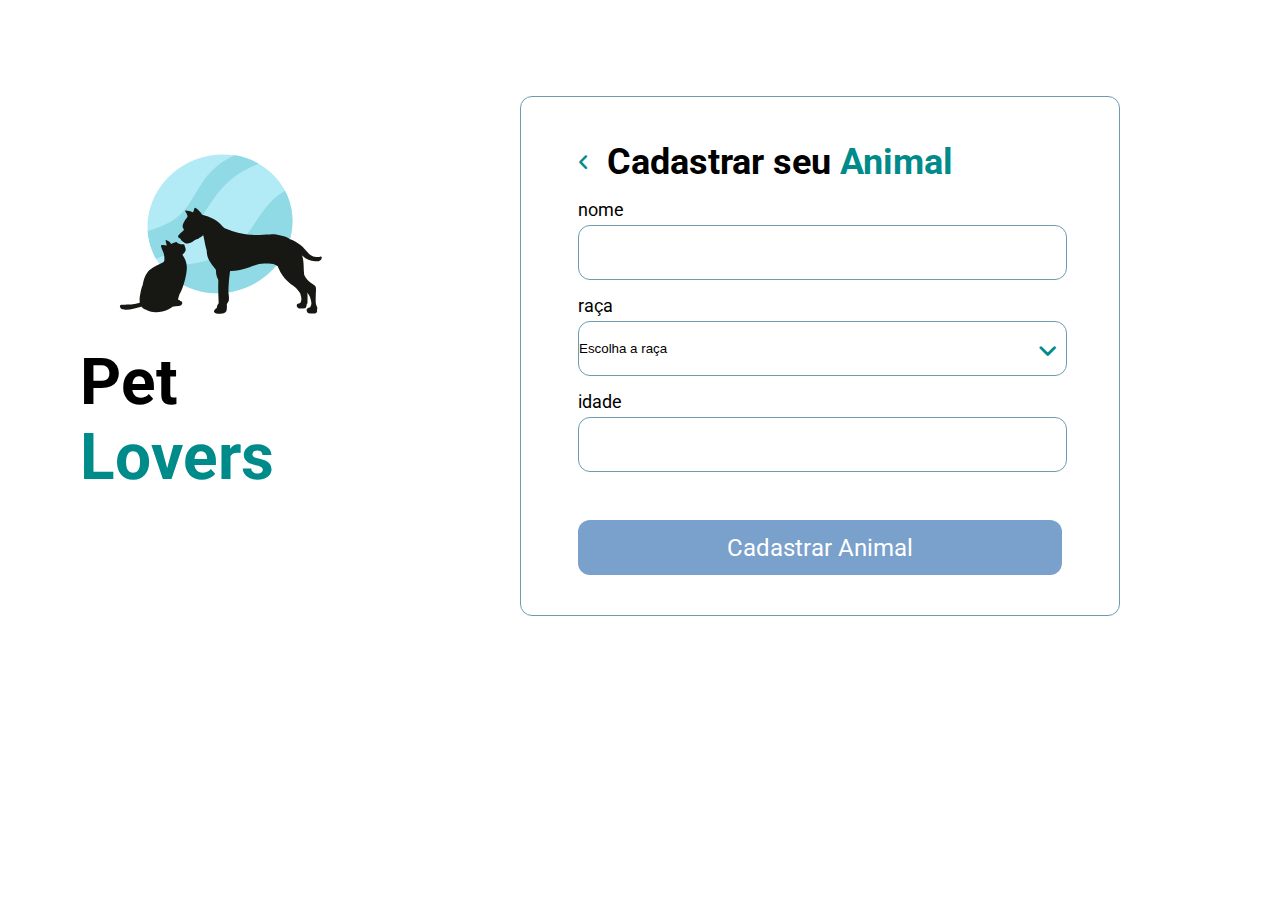
==== projeto 2.html @ 65e4877d "add to git" ====
<!DOCTYPE html>
<html lang="pt-br">
  <head>
    <meta charset="UTF-8" />
    <meta http-equiv="X-UA-Compatible" content="IE=edge" />
    <meta name="viewport" content="width=device-width, initial-scale=1.0" />
    <link rel="preconnect" href="https://fonts.googleapis.com" />
    <link rel="preconnect" href="https://fonts.gstatic.com" crossorigin />
    <link
      href="https://fonts.googleapis.com/css2?family=Roboto:wght@400;700&display=swap"
      rel="stylesheet"
    />
    <link rel="stylesheet" href="projeto.css">
    <link rel="stylesheet" href="./assets/fontawesome-free-6.4.0-web/css/all.css">
    <title>Página Cadastro</title>
  </head>
  <body>
    <div class="container">
        <aside>
            <img src="./assets/8796369.svg" alt="">
            <h1>Pet <span>Lovers</span></h1>
        </aside>
        <main>
          <header>
            <a href="projeto.html"><i class="fa-solid fa-angle-left"></i></a>
            <h2>Cadastrar seu <span>Animal</span></span></h2>
          </header>
            <form>
              <label for="input-name">Nome</label>
              <input type="text" id="input-name">
              <div class="selecao">
                <label for="select-race">Raça</label>
                <select id="select-race">
                  <option value="">Escolha a raça</option>
                  <option value="">Vira Lata</option>
                  <option value="">Schnauzer</option>
                </select>
              </div>
              <div class="age">
                <label for="input-age">Idade</label>
                <input type="text" id="input-age">
              </div>
            </form>
            <div class="actions">
                <a href="projeto-final.html">Cadastrar Animal</a>
            </div>
        </main>
    </div>
  </body>
</html>
---- projeto.css ----
*{
    margin: 0;
    padding: 0;
    box-sizing: border-box;
}
:root{
    font-size: 62.5%;
    --deafult-border: 1px solid rgb(110, 156, 174);
    --default-border-radius: 1.2rem;
}
body{
    font-family: "roboto";
    font-size: 1.4rem;

}
aside h1{
    font-size: 6.4rem;
    font-weight: 700;
    line-height: 7.5rem;
}
aside h1 span{
    color: darkcyan;
}

aside img{
    width: 80%;
}
aside{
    grid-area: hero;
    padding-bottom: 8rem;
    display: flex;
    flex-flow: column wrap;
    justify-content: center;
    align-items: center;
}

main{
    width: 600px;
    height: 520px;
    border: var(--deafult-border);
    border-radius: var(--default-border-radius);
    padding: 4.4rem 5.7rem;
    grid-area: form;
    position: relative;
    margin-top: 1.6rem;
}
main h2{
    max-width: 430px;
    font-size: 3.6rem
}
main h2 span{
    color: darkcyan;
}

.container{
    display: grid;
    grid-template-areas:
    ". . . . . . ."
    ". hero . form form . ."
    ". . . . . . .";
    gap: 8rem;
}

.actions{
    display: flex;
    flex-flow: column wrap;
}

main .actions a{
    height: 5.5rem;
    font-size: 2.4rem;
    border-radius: 1.2rem;
    text-decoration: none;
    display: flex;
    justify-content: center;
    align-items: center;
    color: white;
}

main .actions a:first-child{
    background-color: rgb(122, 160, 204);
    margin-top: 4.8rem;
}
main .actions a:nth-child(2){
    background-color: darkviolet;
    margin-top: 4.8rem;
}

footer p{
    margin-top: 8rem;
    font-size: 1.6rem;
    text-align: center;
}

footer a{
    margin-top: 1rem;
    font-size: 1.8rem;
    display: block;
    text-align: center;
    color: black;
}

main input, select{
    width: 489px;
    height: 5.5rem;
    background-color: #ffff;
    border: var(--deafult-border);
    border-radius: var(--default-border-radius);
}

label{
    font-size: 1.8rem;
    font-weight: 400;
    text-transform: lowercase;
    display: block;
    margin-bottom: .5rem;
    margin-top: 1.5rem;
}
i{
    font-size: 1.8rem;
    color: darkcyan
}
header{
    display: flex;
    align-items: center;
    gap: 0 1.8rem
}

main form {
    margin-top: 1.6rem;
}

main form select{
    appearance: none;
}
.selecao{
    position: relative;
}

.selecao::after{
    top: 4.6rem;
    right: .5rem;
    font-size: 2.2rem;
    content: '\f107';
    font-family: 'Font Awesome 6 Free';
    font-weight: 600;
    position: absolute;
    z-index: 1;
    color: darkcyan
}

.selecao option{
    font-family: "roboto";
    font-size: 1.4rem;
    margin-left: 2rem;
}

.thanks{
display: flex;
   align-items: center;
   justify-content: space-evenly;
   flex-flow: row wrap;
   margin-bottom: 5rem;
}
.thanks aside{
    width: 40%;
}
.thanks h2{
    font-size: 2.9rem;
}
.thanks h2 span{
    color: darkcyan    
}
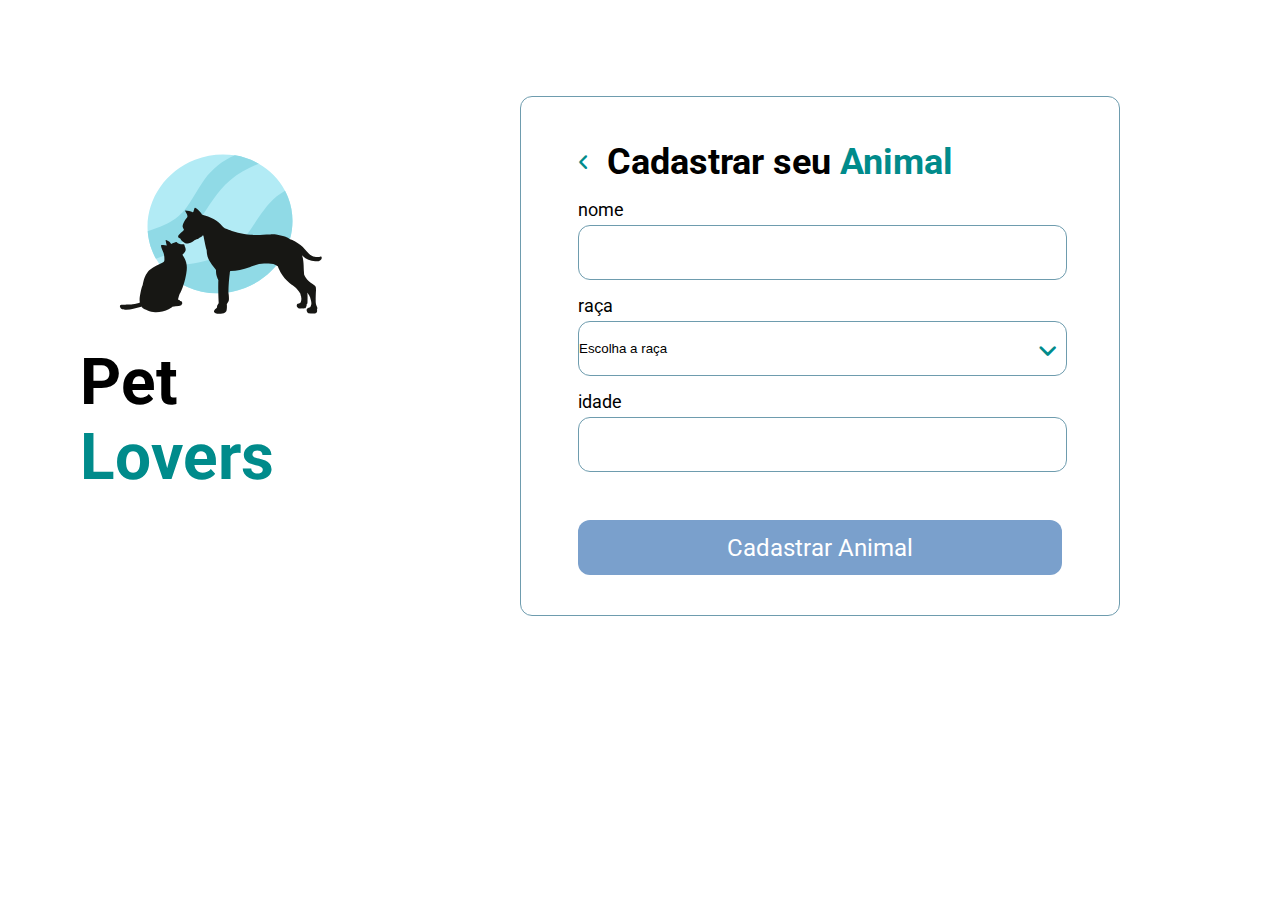
==== commit 9cb3d26c: "change names" ====
--- a/projeto 2.html
+++ b/projeto 2.html
@@ -10,7 +10,7 @@
       href="https://fonts.googleapis.com/css2?family=Roboto:wght@400;700&display=swap"
       rel="stylesheet"
     />
-    <link rel="stylesheet" href="projeto.css">
+    <link rel="stylesheet" href="style.css">
     <link rel="stylesheet" href="./assets/fontawesome-free-6.4.0-web/css/all.css">
     <title>Página Cadastro</title>
   </head>
--- a/style.css
+++ b/style.css
@@ -0,0 +1,173 @@
+*{
+    margin: 0;
+    padding: 0;
+    box-sizing: border-box;
+}
+:root{
+    font-size: 62.5%;
+    --deafult-border: 1px solid rgb(110, 156, 174);
+    --default-border-radius: 1.2rem;
+}
+body{
+    font-family: "roboto";
+    font-size: 1.4rem;
+
+}
+aside h1{
+    font-size: 6.4rem;
+    font-weight: 700;
+    line-height: 7.5rem;
+}
+aside h1 span{
+    color: darkcyan;
+}
+
+aside img{
+    width: 80%;
+}
+aside{
+    grid-area: hero;
+    padding-bottom: 8rem;
+    display: flex;
+    flex-flow: column wrap;
+    justify-content: center;
+    align-items: center;
+}
+
+main{
+    width: 600px;
+    height: 520px;
+    border: var(--deafult-border);
+    border-radius: var(--default-border-radius);
+    padding: 4.4rem 5.7rem;
+    grid-area: form;
+    position: relative;
+    margin-top: 1.6rem;
+}
+main h2{
+    max-width: 430px;
+    font-size: 3.6rem
+}
+main h2 span{
+    color: darkcyan;
+}
+
+.container{
+    display: grid;
+    grid-template-areas:
+    ". . . . . . ."
+    ". hero . form form . ."
+    ". . . . . . .";
+    gap: 8rem;
+}
+
+.actions{
+    display: flex;
+    flex-flow: column wrap;
+}
+
+main .actions a{
+    height: 5.5rem;
+    font-size: 2.4rem;
+    border-radius: 1.2rem;
+    text-decoration: none;
+    display: flex;
+    justify-content: center;
+    align-items: center;
+    color: white;
+}
+
+main .actions a:first-child{
+    background-color: rgb(122, 160, 204);
+    margin-top: 4.8rem;
+}
+main .actions a:nth-child(2){
+    background-color: darkviolet;
+    margin-top: 4.8rem;
+}
+
+footer p{
+    margin-top: 8rem;
+    font-size: 1.6rem;
+    text-align: center;
+}
+
+footer a{
+    margin-top: 1rem;
+    font-size: 1.8rem;
+    display: block;
+    text-align: center;
+    color: black;
+}
+
+main input, select{
+    width: 489px;
+    height: 5.5rem;
+    background-color: #ffff;
+    border: var(--deafult-border);
+    border-radius: var(--default-border-radius);
+}
+
+label{
+    font-size: 1.8rem;
+    font-weight: 400;
+    text-transform: lowercase;
+    display: block;
+    margin-bottom: .5rem;
+    margin-top: 1.5rem;
+}
+i{
+    font-size: 1.8rem;
+    color: darkcyan
+}
+header{
+    display: flex;
+    align-items: center;
+    gap: 0 1.8rem
+}
+
+main form {
+    margin-top: 1.6rem;
+}
+
+main form select{
+    appearance: none;
+}
+.selecao{
+    position: relative;
+}
+
+.selecao::after{
+    top: 4.6rem;
+    right: .5rem;
+    font-size: 2.2rem;
+    content: '\f107';
+    font-family: 'Font Awesome 6 Free';
+    font-weight: 600;
+    position: absolute;
+    z-index: 1;
+    color: darkcyan
+}
+
+.selecao option{
+    font-family: "roboto";
+    font-size: 1.4rem;
+    margin-left: 2rem;
+}
+
+.thanks{
+display: flex;
+   align-items: center;
+   justify-content: space-evenly;
+   flex-flow: row wrap;
+   margin-bottom: 5rem;
+}
+.thanks aside{
+    width: 40%;
+}
+.thanks h2{
+    font-size: 2.9rem;
+}
+.thanks h2 span{
+    color: darkcyan    
+}
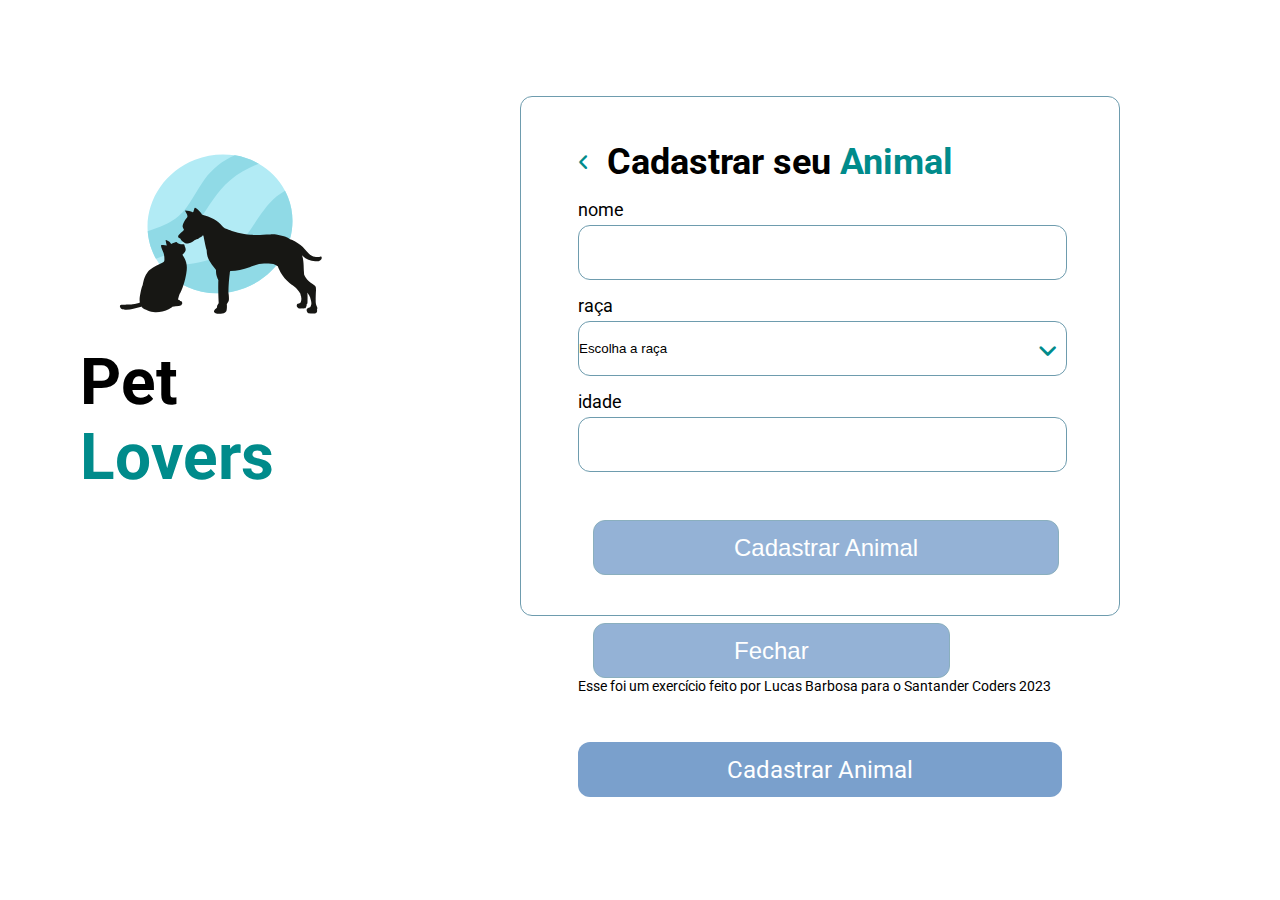
==== commit 54705512: "Add Modal" ====
--- a/projeto 2.html
+++ b/projeto 2.html
@@ -22,7 +22,7 @@
         </aside>
         <main>
           <header>
-            <a href="projeto.html"><i class="fa-solid fa-angle-left"></i></a>
+            <a href="index.html"><i class="fa-solid fa-angle-left"></i></a>
             <h2>Cadastrar seu <span>Animal</span></span></h2>
           </header>
             <form>
@@ -41,6 +41,12 @@
                 <input type="text" id="input-age">
               </div>
             </form>
+            <button id="open-modal">Cadastrar Animal</button>
+            <div id="fade" class="hide"></div>
+            <div id="modal" class="hide">
+              <button id="close-modal">Fechar</button>
+              <p>Esse foi um exercício feito por Lucas Barbosa para o Santander Coders 2023</p>
+            </div>
             <div class="actions">
                 <a href="projeto-final.html">Cadastrar Animal</a>
             </div>
--- a/style.css
+++ b/style.css
@@ -171,3 +171,27 @@
 .thanks h2 span{
     color: darkcyan    
 }
+
+/* MODAL */
+button {
+    background-color: rgb(122, 160, 204);
+    height: 5.5rem;
+    font-size: 2.4rem;
+    border: var(--deafult-border);
+    border-radius: var(--default-border-radius);
+    text-decoration: none;
+    display: flex;
+    justify-content: center;
+    align-items: center;
+    color: white;
+    margin-top: 4.8rem; 
+    margin-left: 15px;
+    padding-left: 140px;
+    padding-right: 140px;
+    cursor: pointer;
+    opacity: 0.8;
+}
+
+button:hover {
+    opacity: 1;
+}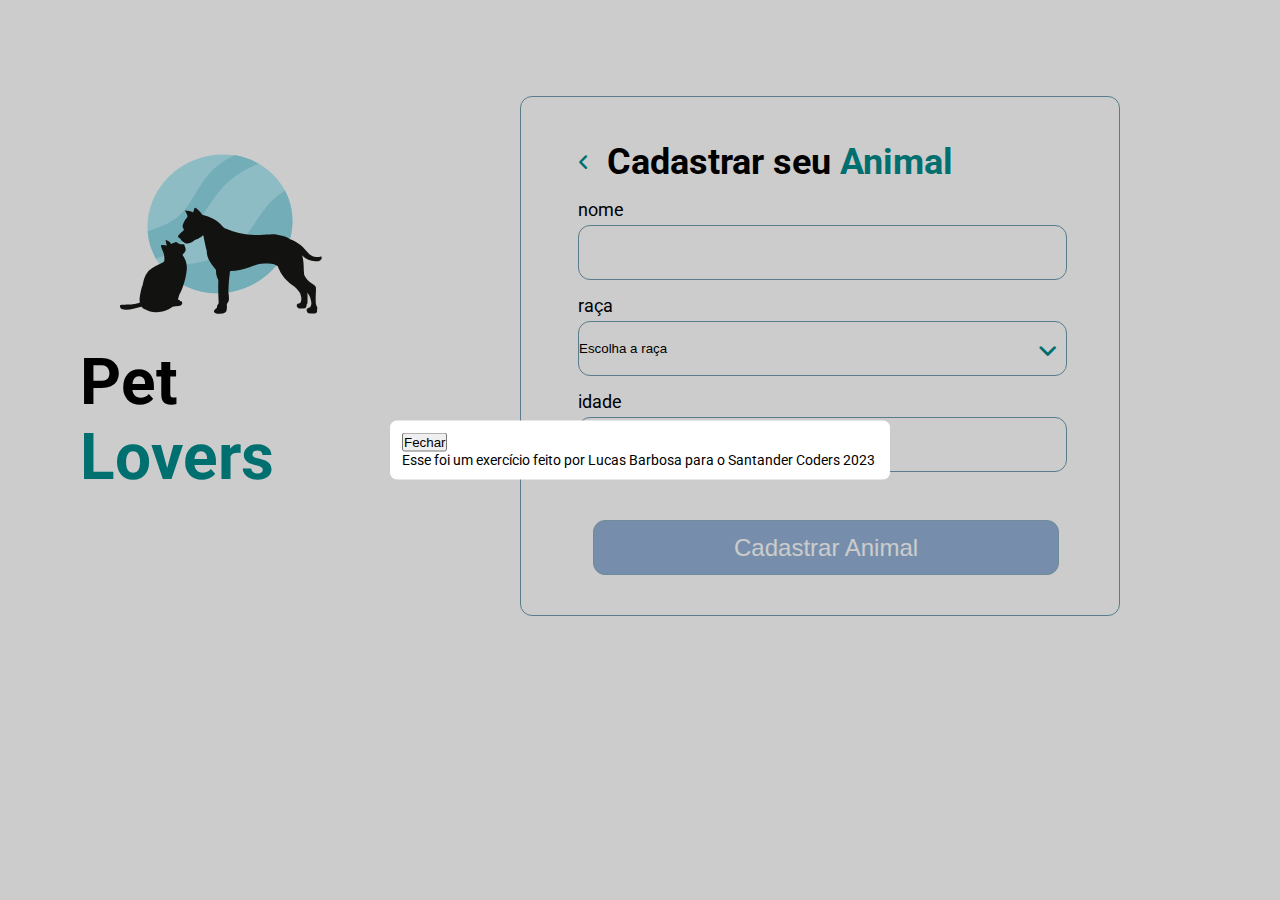
==== commit 763d3fb3: "Novo Button Modal" ====
--- a/projeto 2.html
+++ b/projeto 2.html
@@ -47,8 +47,8 @@
               <button id="close-modal">Fechar</button>
               <p>Esse foi um exercício feito por Lucas Barbosa para o Santander Coders 2023</p>
             </div>
-            <div class="actions">
-                <a href="projeto-final.html">Cadastrar Animal</a>
+            <!-- <div class="actions">
+                <a href="projeto-final.html">Cadastrar Animal</a> -->
             </div>
         </main>
     </div>
--- a/style.css
+++ b/style.css
@@ -173,7 +173,7 @@
 }
 
 /* MODAL */
-button {
+#open-modal {
     background-color: rgb(122, 160, 204);
     height: 5.5rem;
     font-size: 2.4rem;
@@ -190,8 +190,32 @@
     padding-right: 140px;
     cursor: pointer;
     opacity: 0.8;
+    transition: 0.5s;
 }
 
 button:hover {
     opacity: 1;
+}
+
+#fade {
+    top: 0;
+    left: 0;
+    position: fixed;
+    width: 100%;
+    height: 100%;
+    background-color: black;
+    opacity: 0.2;
+    z-index: 5;
+}
+#modal {
+    position: fixed;
+    left: 50%;
+    top: 50%;
+    transform: translate(-50%,-50%);
+    background-color: white;
+    z-index: 10;
+    width: 500px;
+    max-width: 90%;
+    padding: 1.2rem;
+    border-radius: .7rem;
 }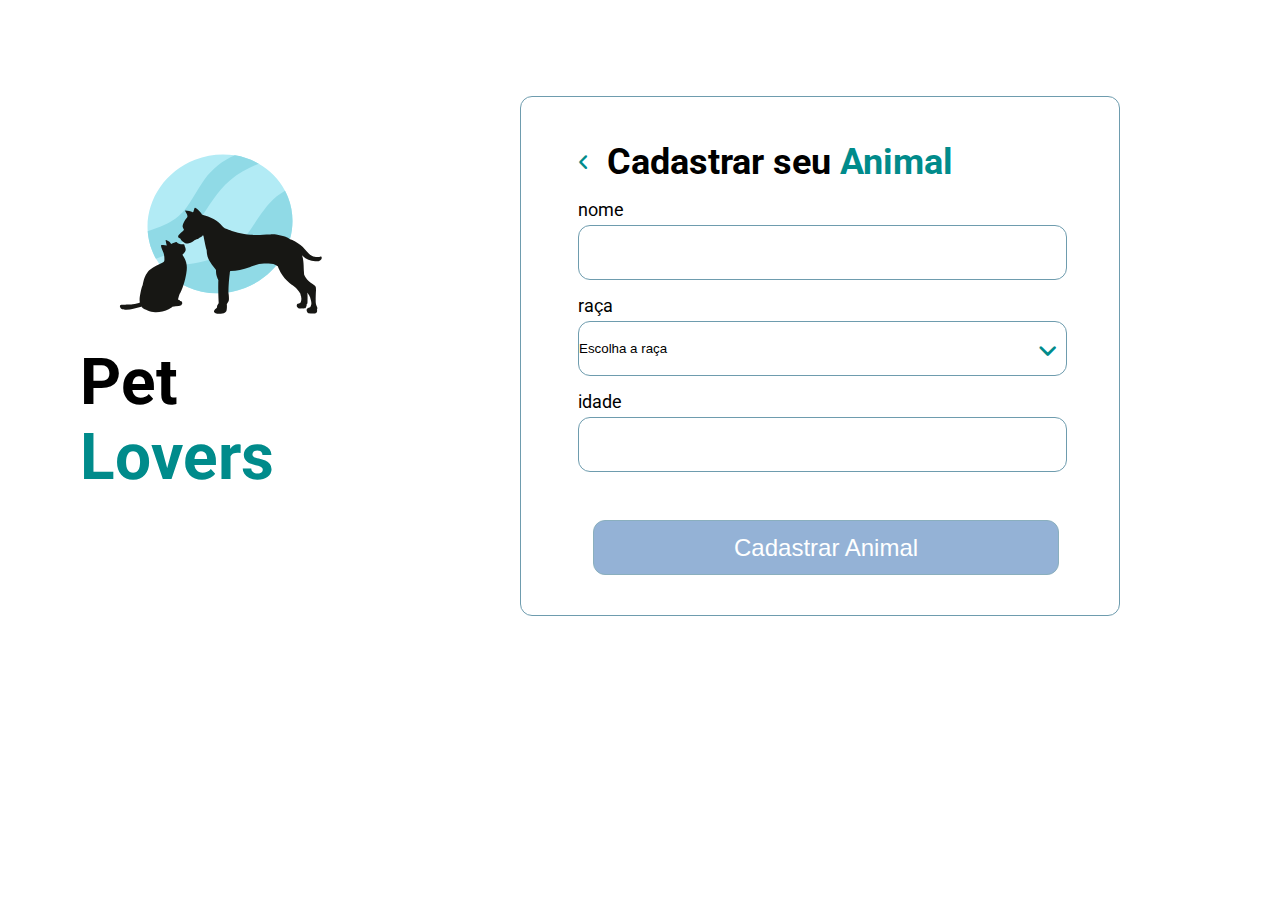
==== commit b005e911: "Modal Adicionado" ====
--- a/projeto 2.html
+++ b/projeto 2.html
@@ -44,12 +44,15 @@
             <button id="open-modal">Cadastrar Animal</button>
             <div id="fade" class="hide"></div>
             <div id="modal" class="hide">
-              <button id="close-modal">Fechar</button>
-              <p>Esse foi um exercício feito por Lucas Barbosa para o Santander Coders 2023</p>
+              <button id="close-modal">X</button>
+              <img src="./assets/8796369.svg" alt="">
+            <p id="pet-lovs">Pet <span>Lovers</span></p>
+            <p>Esse foi um exercício feito por <span>Lucas Barbosa</span> para o Santander Coders 2023</p>
             </div>
             <!-- <div class="actions">
-                <a href="projeto-final.html">Cadastrar Animal</a> -->
-            </div>
+                <a href="projeto-final.html">Cadastrar Animal</a>
+            </div> -->
+            <script src="./script.js"></script>
         </main>
     </div>
   </body>
--- a/style.css
+++ b/style.css
@@ -165,14 +165,21 @@
 .thanks aside{
     width: 40%;
 }
-.thanks h2{
-    font-size: 2.9rem;
-}
-.thanks h2 span{
-    color: darkcyan    
+#modal p{
+    font-size: 2rem;
+    font-weight: bold;
+    margin-bottom: 2rem;
+    text-align: center;
+}
+#modal p span{
+    color: darkcyan;    
+}
+#modal #pet-lovs {
+    font-size: 3rem;
 }
 
 /* MODAL */
+
 #open-modal {
     background-color: rgb(122, 160, 204);
     height: 5.5rem;
@@ -197,14 +204,20 @@
     opacity: 1;
 }
 
+#fade, #modal {
+    transition: 0.5s;
+    opacity: 1;
+    pointer-events: all;
+}
+
 #fade {
     top: 0;
     left: 0;
     position: fixed;
     width: 100%;
     height: 100%;
-    background-color: black;
-    opacity: 0.2;
+    background-color: rgb(0, 0, 0.6);
+    opacity: 0.8;
     z-index: 5;
 }
 #modal {
@@ -218,4 +231,44 @@
     max-width: 90%;
     padding: 1.2rem;
     border-radius: .7rem;
+    
+}
+#modal img {
+    position: center;
+    background-position: center;
+    width: 500px;
+    max-width: 90%;
+    overflow: hidden;
+}
+
+#fade.hide, #modal.hide {
+    opacity: 0;
+    pointer-events: none
+}
+
+#modal.hide {
+    top: 0;
+}
+
+#modal{
+    display: flex;
+       align-items: center;
+       justify-content: space-evenly;
+       flex-flow: row wrap;
+       flex-direction: column
+}
+
+#close-modal {
+    border: none;
+    background-color:rgb(98, 201, 201); 
+    color: white;
+    border-radius: 50%;
+    width: 30px;
+    height: 30px;
+    font-size: 15px;
+    opacity: .8;
+    transition: opacity(.5);
+}
+#close-modal:hover{
+    opacity: 1;
 }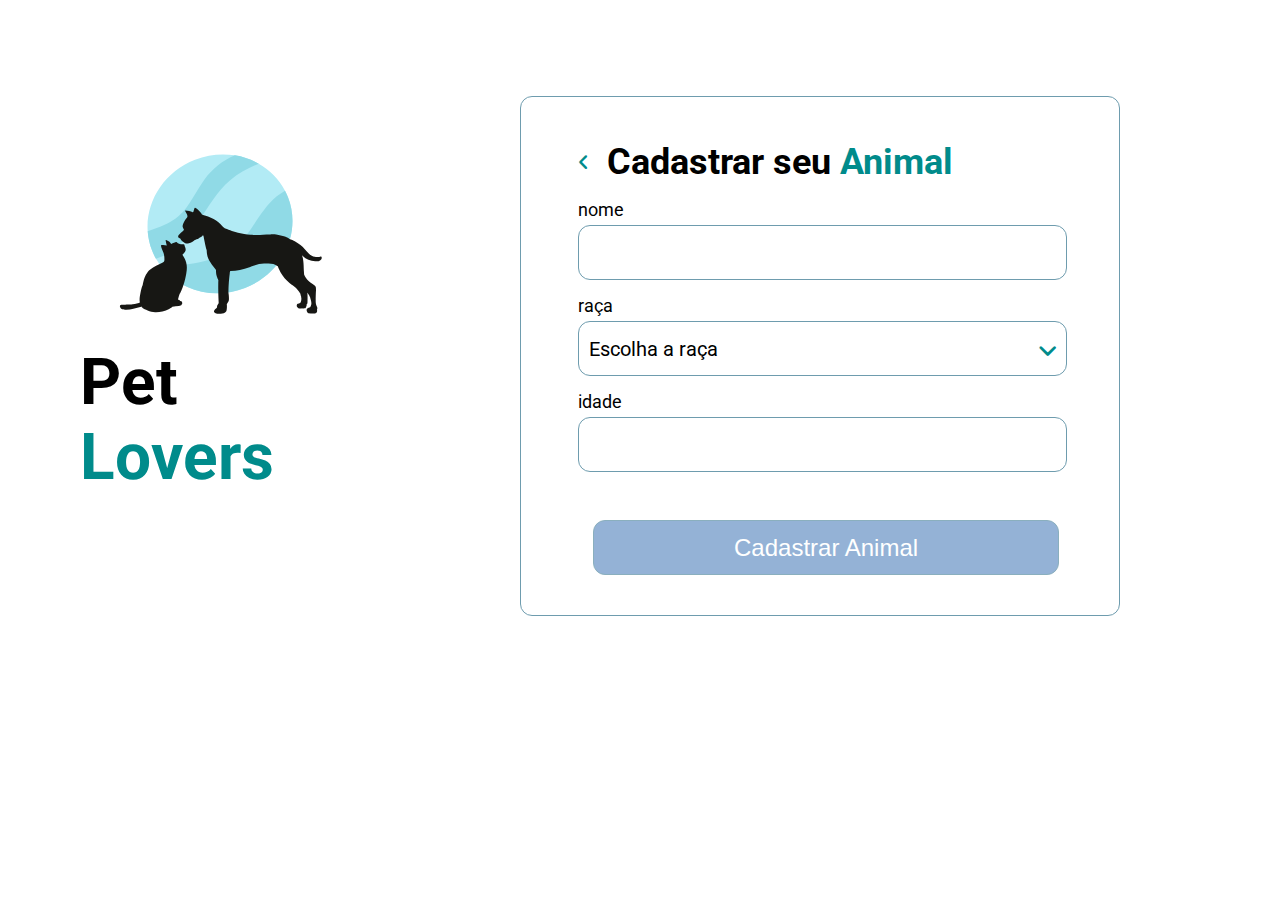
==== commit 29702c72: "Add races" ====
--- a/projeto 2.html
+++ b/projeto 2.html
@@ -34,6 +34,14 @@
                   <option value="">Escolha a raça</option>
                   <option value="">Vira Lata</option>
                   <option value="">Schnauzer</option>
+                  option value="">Labrador</option>
+                  <option value="">Pincher</option>
+                  option value="">Maltês</option>
+                  <option value="">Shi-Tzu</option>
+                  <option value="">Splitz Alemão</option>
+                  <option value="">Bulldog Francês</option>
+                  <option value="">Pittbul</option>
+                  <option value="">Outro</option>
                 </select>
               </div>
               <div class="age">
--- a/style.css
+++ b/style.css
@@ -50,6 +50,11 @@
 }
 main h2 span{
     color: darkcyan;
+}
+input, #select-race {
+    padding: 10px;
+    font-family: "Roboto";
+    font-size: 20px;
 }
 
 .container{
